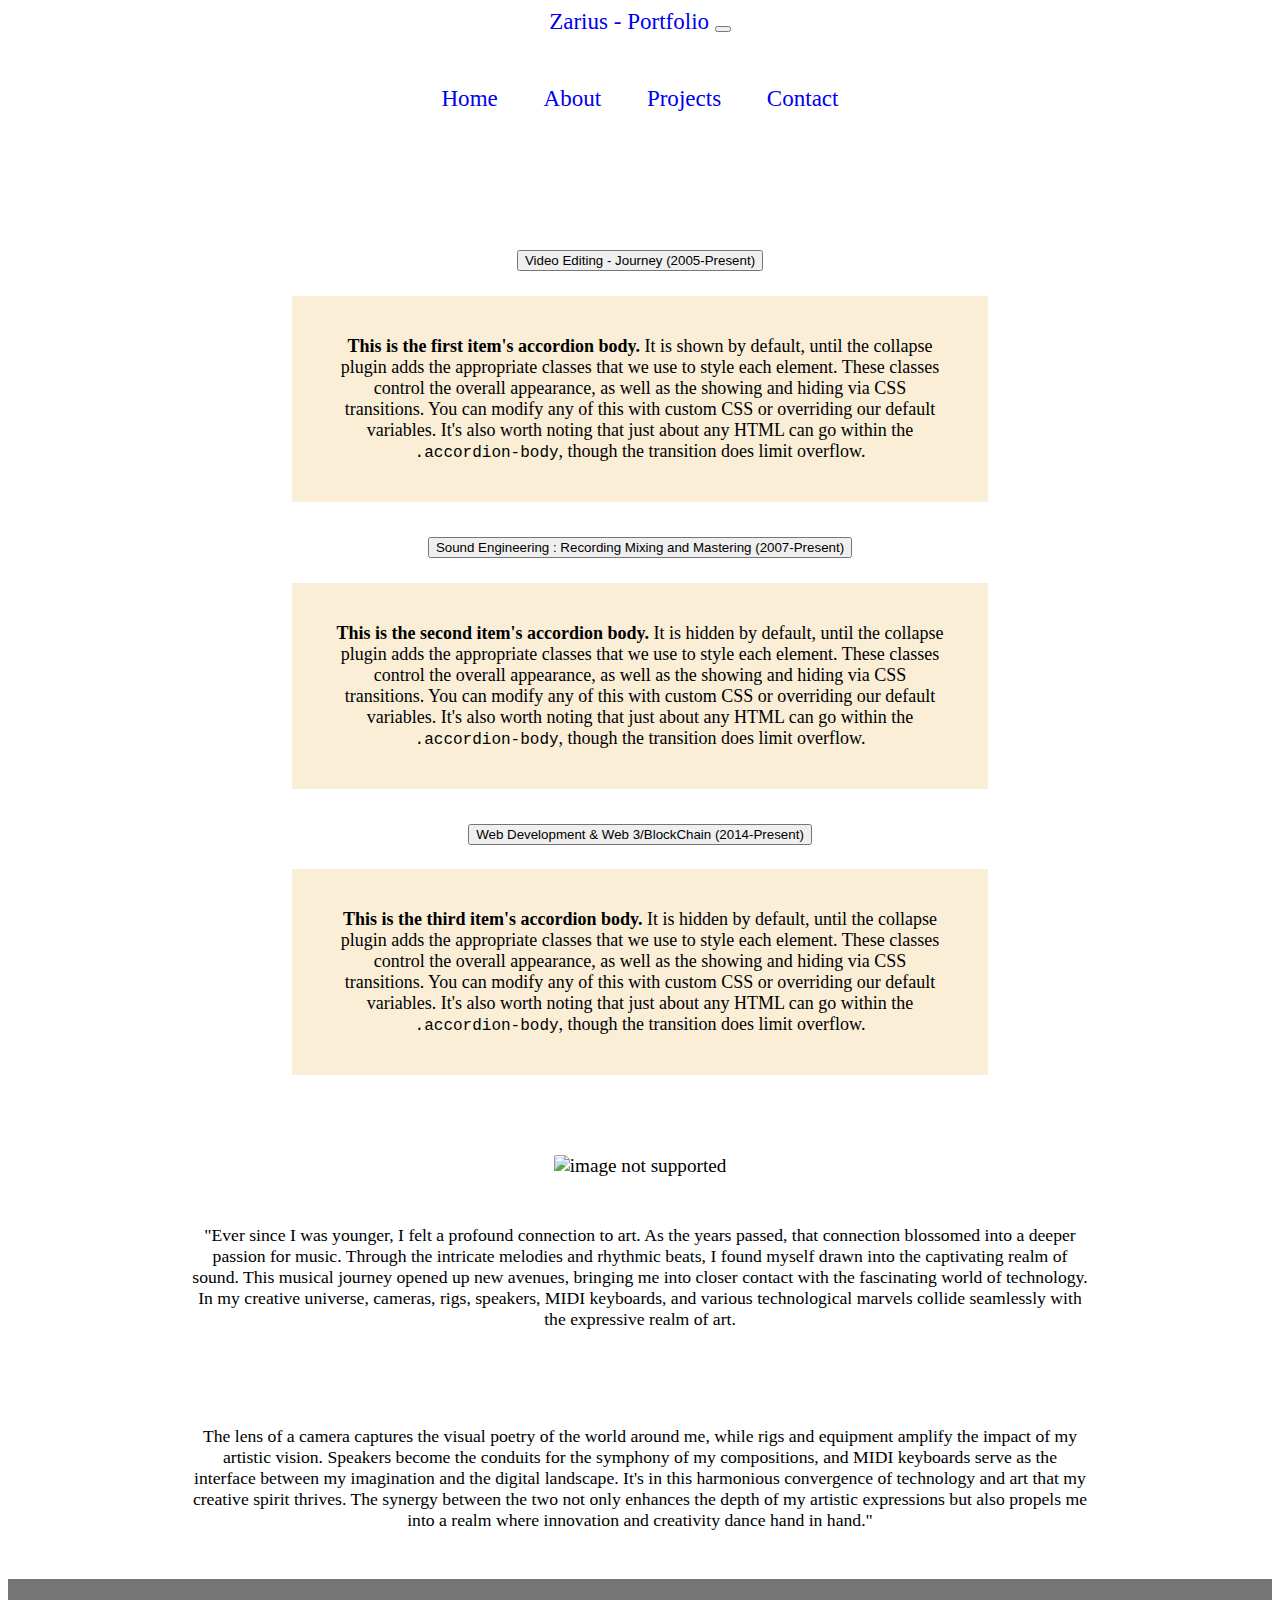
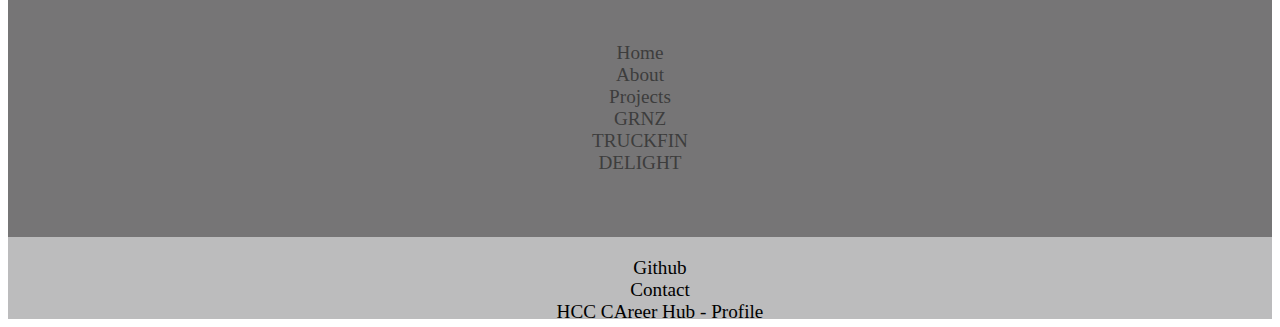
==== about.html @ addcfb21 "first commit" ====
<!DOCTYPE html>
<html lang="en">

<head>
  <meta charset="utf-8" />
  <meta name="viewport" content="width=device-width, initial-scale=1" />
  <title>Bootstrap demo</title>
  <link href="https://cdn.jsdelivr.net/npm/bootstrap@5.3.2/dist/css/bootstrap.min.css" rel="stylesheet"
    integrity="sha384-T3c6CoIi6uLrA9TneNEoa7RxnatzjcDSCmG1MXxSR1GAsXEV/Dwwykc2MPK8M2HN" crossorigin="anonymous" />
  <link rel="stylesheet" href="style.css" />
</head>

<body class="container-fluid">
  <nav class="navbar navbar-expand-lg bg-body-tertiary sticky-top">
    <div class="container-fluid">
      <a class="navbar-brand" href="index.html">Zarius - Portfolio</a>
      <button class="navbar-toggler" type="button" data-bs-toggle="collapse" data-bs-target="#navbarNav"
        aria-controls="navbarNav" aria-expanded="false" aria-label="Toggle navigation">
        <span class="navbar-toggler-icon"></span>
      </button>
      <div class="collapse navbar-collapse" id="navbarNav">
        <br />
        <ul class="navbar-nav">
          <li class="nav-item">
            <a class="nav-link" aria-current="page" href="index.html">Home</a>
          </li>
          <li class="nav-item">
            <a class="nav-link" href="about.html">About</a>
          </li>
          <li class="nav-item">
            <a class="nav-link" href="index.html#project-row">Projects</a>
          </li>
          <li class="nav-item">
            <a class="nav-link" href="contact.html">Contact</a>
          </li>
        </ul>
      </div>
    </div>
  </nav>
<div class="container-fluid">
  <!-- end of navbar -->
  <div class="accordion" id="accordionPanelsStayOpenExample">
    <div class="accordion-item">
      <h2 class="accordion-header">
        <button class="accordion-button bg-dark text-light" type="button" data-bs-toggle="collapse"
          data-bs-target="#panelsStayOpen-collapseOne" aria-expanded="true" aria-controls="panelsStayOpen-collapseOne">
          Video Editing - Journey (2005-Present)
        </button>
      </h2>
      <div id="panelsStayOpen-collapseOne" class="accordion-collapse collapse show">
        <div class="accordion-body">
          <strong>This is the first item's accordion body.</strong> It is shown by default, until the collapse plugin
          adds the appropriate classes that we use to style each element. These classes control the overall appearance,
          as well as the showing and hiding via CSS transitions. You can modify any of this with custom CSS or
          overriding our default variables. It's also worth noting that just about any HTML can go within the
          <code>.accordion-body</code>, though the transition does limit overflow.
        </div>
      </div>
    </div>
    <div class="accordion-item">
      <h2 class="accordion-header">
        <button class="accordion-button collapsed bg-dark text-light" type="button" data-bs-toggle="collapse"
          data-bs-target="#panelsStayOpen-collapseTwo" aria-expanded="false" aria-controls="panelsStayOpen-collapseTwo">
          Sound Engineering : Recording Mixing and Mastering (2007-Present)
        </button>
      </h2>
      <div id="panelsStayOpen-collapseTwo" class="accordion-collapse collapse">
        <div class="accordion-body">
          <strong>This is the second item's accordion body.</strong> It is hidden by default, until the collapse plugin
          adds the appropriate classes that we use to style each element. These classes control the overall appearance,
          as well as the showing and hiding via CSS transitions. You can modify any of this with custom CSS or
          overriding our default variables. It's also worth noting that just about any HTML can go within the
          <code>.accordion-body</code>, though the transition does limit overflow.
        </div>
      </div>
    </div>
    <div class="accordion-item">
      <h2 class="accordion-header">
        <button class="accordion-button collapsed bg-dark text-light" type="button" data-bs-toggle="collapse"
          data-bs-target="#panelsStayOpen-collapseThree" aria-expanded="false"
          aria-controls="panelsStayOpen-collapseThree">
          Web Development & Web 3/BlockChain (2014-Present)
        </button>
      </h2>
      <div id="panelsStayOpen-collapseThree" class="accordion-collapse collapse">
        <div class="accordion-body">
          <strong>This is the third item's accordion body.</strong> It is hidden by default, until the collapse plugin
          adds the appropriate classes that we use to style each element. These classes control the overall appearance,
          as well as the showing and hiding via CSS transitions. You can modify any of this with custom CSS or
          overriding our default variables. It's also worth noting that just about any HTML can go within the
          <code>.accordion-body</code>, though the transition does limit overflow.
        </div>
      </div>
    </div>
  </div>



  <div class="About-Content">

    <!-- About me Image  -->

    <img class="about-img" src="img/zprofile-2.jpg" alt="image not supported" />


    <p class="about-paragraph-1">
      "Ever since I was younger, I felt a profound connection to art. As the
      years passed, that connection blossomed into a deeper passion for music.
      Through the intricate melodies and rhythmic beats, I found myself drawn
      into the captivating realm of sound. This musical journey opened up new
      avenues, bringing me into closer contact with the fascinating world of
      technology. In my creative universe, cameras, rigs, speakers, MIDI
      keyboards, and various technological marvels collide seamlessly with the
      expressive realm of art.<br />


    <p class="about-paragraph-1">The lens of a camera captures the visual poetry
      of the world around me, while rigs and equipment amplify the impact of my
      artistic vision. Speakers become the conduits for the symphony of my
      compositions, and MIDI keyboards serve as the interface between my
      imagination and the digital landscape. It's in this harmonious convergence
      of technology and art that my creative spirit thrives. The synergy between
      the two not only enhances the depth of my artistic expressions but also
      propels me into a realm where innovation and creativity dance hand in
      hand."
    </p>
  </div>



  <!-- this is the end of the about me paragraph introduction  -->

  <!-- Footer section below here for sure -->

  <div class="footer">

    <div class="footer-container">




      <div class="footer-contact-row">

        <div class="row">


          <div class="col-6">

            <li>Home</li>
            <li>About</li>
            <li>Projects</li>

          </div>

          <div class="col-6">

            <li>GRNZ</li>
            <li>TRUCKFIN</li>
            <li>DELIGHT </li>

          </div>


        </div>

      </div>




    </div>




    <ul class="Bottom-Footer-Container">

      <li>Github</li>
      <li>Contact</li>
      <li>HCC CAreer Hub - Profile</li>

    </ul>







  </div>


</div>


  <script src="script.js"></script>
  <script src="https://cdn.jsdelivr.net/npm/bootstrap@5.3.2/dist/js/bootstrap.bundle.min.js"
    integrity="sha384-C6RzsynM9kWDrMNeT87bh95OGNyZPhcTNXj1NW7RuBCsyN/o0jlpcV8Qyq46cDfL"
    crossorigin="anonymous"></script>
</body>

</html>
---- style.css ----
.container-fluid{

  width: auto;
}

/* Footer */

.footer{
height: 340px;
background-color: rgba(19, 18, 22, 0.282);

}
.footer-container{
background-color: rgba(59, 57, 57, 0.543);
list-style: none;

}
.footer-contact-row{
padding: 23px;
color: rgb(61, 61, 61);

}



.Bottom-Footer-Container{

list-style: none; /* Get rid of the Bullet on the list items. */


}





/*End of  Footer */





.accordion-body{

background-color: rgb(250, 238, 215);
font-size: large;
padding: 2.5rem;

}



.accordion{

/*  */

width: 55%;
padding: 5rem;
text-align: center;
margin: auto;
}
body {

text-align: center;
font-size: larger;
}



.imprnt-text{
  
text-decoration: underline;
  text-decoration-color: rgb(137, 73, 10);
  font: bold;
  color: rgb(102, 61, 27);
}


                                                                                  /* row formats */
.row{
    padding:40px;
flex-wrap: wrap;
flex: auto;
justify-content: space-around;
justify-content: space-between;
flex-direction: row;


}


                                                                                  /* Navigation  */

.navbar {
    font-size: larger;
    text-align: center; /* Center align the text horizontally */
  }
  
  .navbar ul {
    list-style: none;
    padding: 0;
  }
  
  .navbar li {
    display: inline; /* Display list items horizontally */
    margin: 0 20px; /* Adjust the horizontal spacing between items */
  }
  
  .navbar a {
    text-decoration: none;
  }
  
  .navbar a:hover {
    text-decoration:underline;
    color: rgb(124, 61, 137);
  }
  




  /* About Me Section  */

  #about-me-info-row{
margin-top: 3.4rem;
background-color:rgba(128, 128, 128, 0.194);
padding: 22px;
border-radius: 22px;  

}

.about-img{

width: 700px;
border-radius: 3%;

}


#about-me-info-row .col-md-3:hover{

    transform: translateY(10px); /* Move the card up by 5 pixels on hover */
    transition-delay: 0.3s; 
    transition: transform 0.3s cubic-bezier(0.68, -0.55, 0.27, 1.55);
    cursor: pointer;
}


                                                    /* hero  section */



#Projects-title{


font-weight: 400;

}





.hero{

margin-top: 6.4rem;
padding: 34px;

}


#hero-profile-pic{

                                            /* the Profile pic in the hero section*/
width: 1200px;
float: none;
border-radius: 84px;
padding: 45px;

}

.hero-title{
/* herotitle paragraph here  */
width: 600px;
float: right;
padding: 20px;
border: 1.5px solid;
border-radius: 24px;
color: rgb(96, 75, 149); 
}
.hero-title h4,h3{
color: black;
/* Front-End Specialist */
/* Junior web Developer */

}
.hero-title p {
  margin-top: 1.3rem;
  line-height: 5.2rem;
  color: rgb(96, 75, 149);
  font-size: 32px;
/* herotitle paragraph here  */

/* Creating a border here  - improve readabliity*/

}


                                                      /* project section  */





#project-row,.col-md-4{
  margin-top: 22px;
  text-align: center;
  margin: auto;
  padding: 34px;
}


                                                                          /* Projects */
                                                                          /* Cards */
#p-card{
  cursor: pointer;
  box-shadow: 0 0 10px rgba(0, 0, 0, 0.5); /*Drop shadow*/
background-color:rgb(88, 97, 107);
color: aliceblue;
transition: transform 0.3s cubic-bezier(0.68, -0.55, 0.27, 1.55);
}
.card-body a { 


font-weight: 500;
text-decoration: none;
font-size: larger;

}

.card-link-2{

color: whitesmoke;

}
.card-link-1{

color: rgb(207, 134, 249);

}


.card:hover {
  transform: translateY(20px); /* Move the card up by 5 pixels on hover */
  transition-delay: 0.3s; 

}

                                                                    /* -Contact- */


#Contact-Form{

margin-top: 12.4rem;


}


                                                /* Form */
                                                form{
                                                  padding: 53px;
                                                  background-color:rgb(88, 97, 107);
                                                border-radius: 24px;
                                                box-shadow: 0 0 10px rgba(0, 0, 0, 0.5);
                                                }

                                                .form-control{
                                                margin-top: 12px;
                                                width: 735px;
                                                text-align: center;
                                                margin: auto;
                                                height: 3.1rem;
                                                }


#Contact-Title{
font-weight: 400;

}

/* Websites Css styles */

.about-paragraph-1 {
width: 900px;
font-size: .92em;
padding: 3rem;



margin: auto;
}

#grnz-hero-pic{

width: auto;
border-radius: 24px;
}

#grnz-hero-pic-text{
  margin-top: 4.3rem;
 font-size: larger;
 font-weight: 600;
  line-height: 4.1rem;
  line-break:auto;
 
}

#grnz-row-a{

padding: 124px;

}


#Grnz-title{

font-weight: 800;
letter-spacing: 0.8rem;
font-size: 5rem;
}

#grnz-cookie-pic{

padding: 56px;

border-radius: 5px;
}

#grnz-cookie-pic p{
  text-align: right;
  font-size: 24px;
  padding: 12px;

}

#grnz-code-pic{

  padding: 22px;
  border-radius: 42px;
}


#grnz-product-text{
  margin-top: 4.2rem;
line-height: 2.23rem;
text-align: center;

}

#grnz-title{

  font-size: 10.4rem;
}

#title-section{


  margin-top:66rem;
}

.white-space{

height: 200px;

}
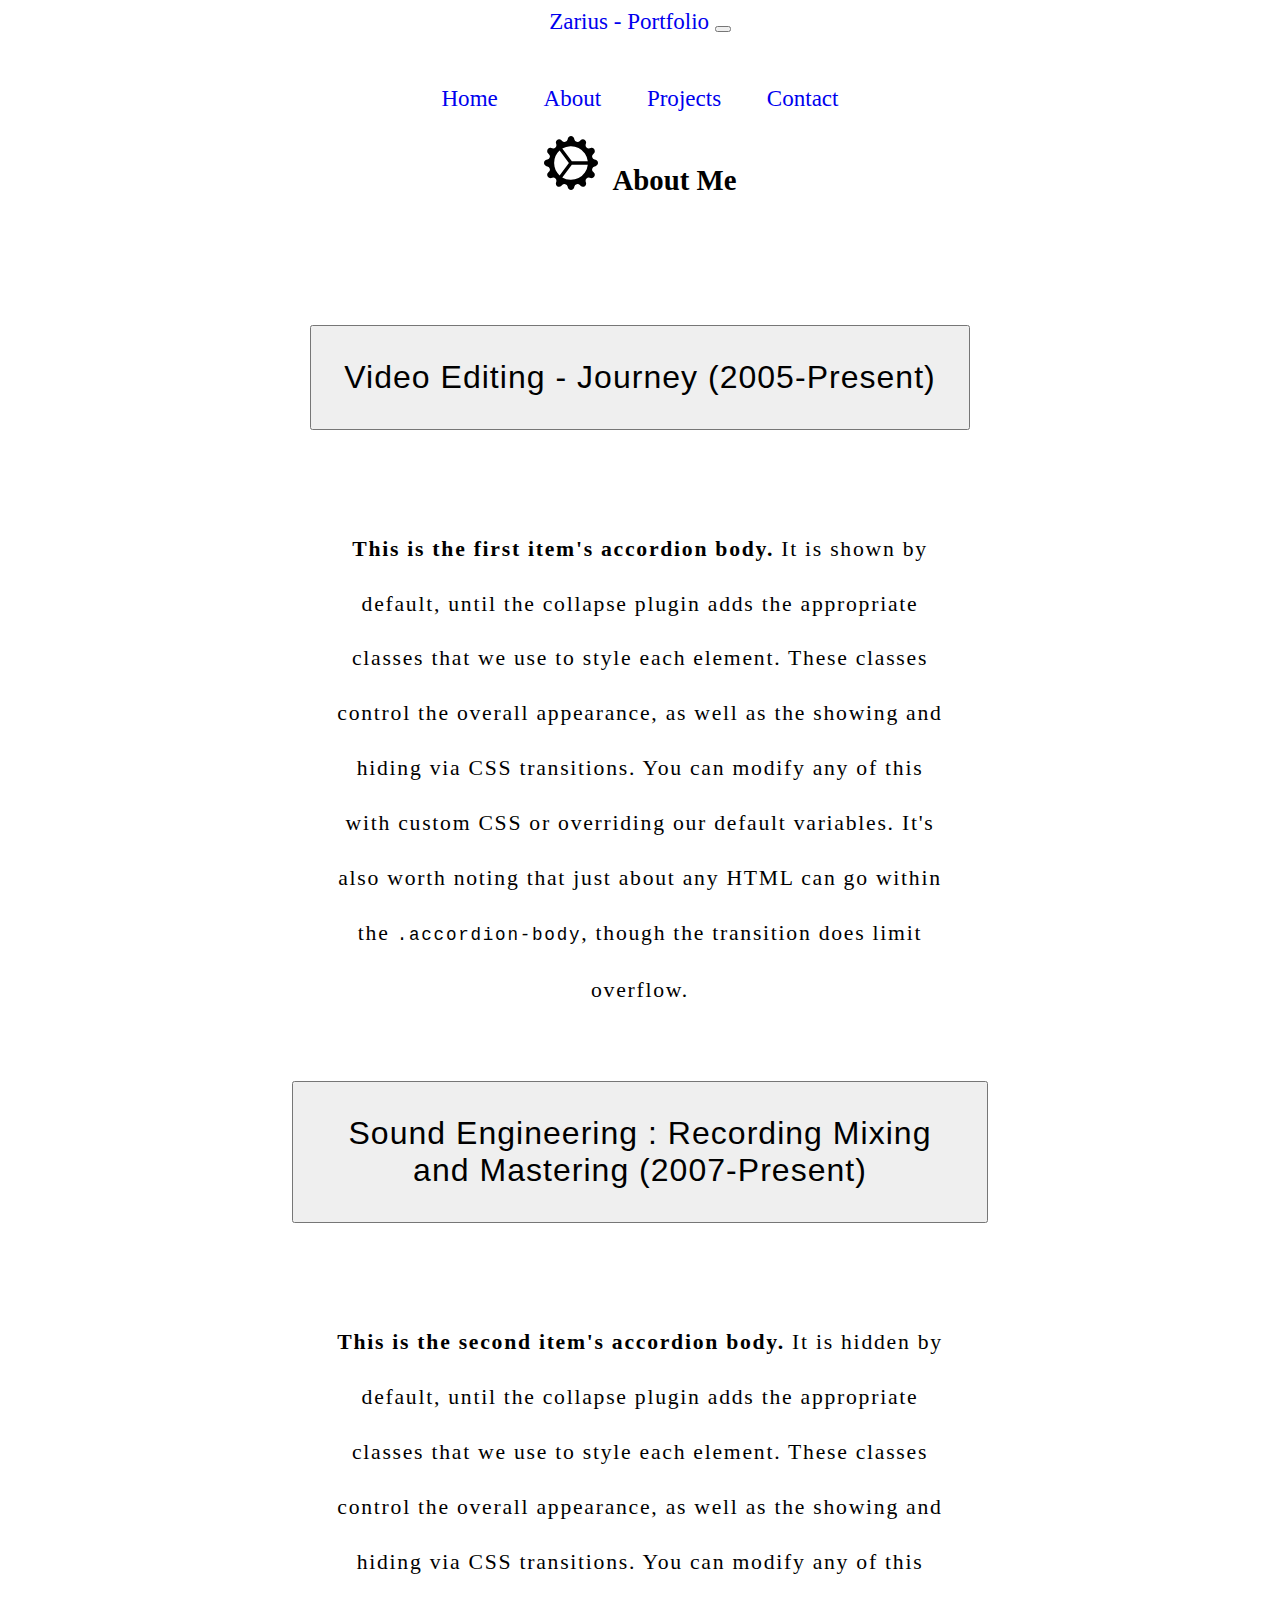
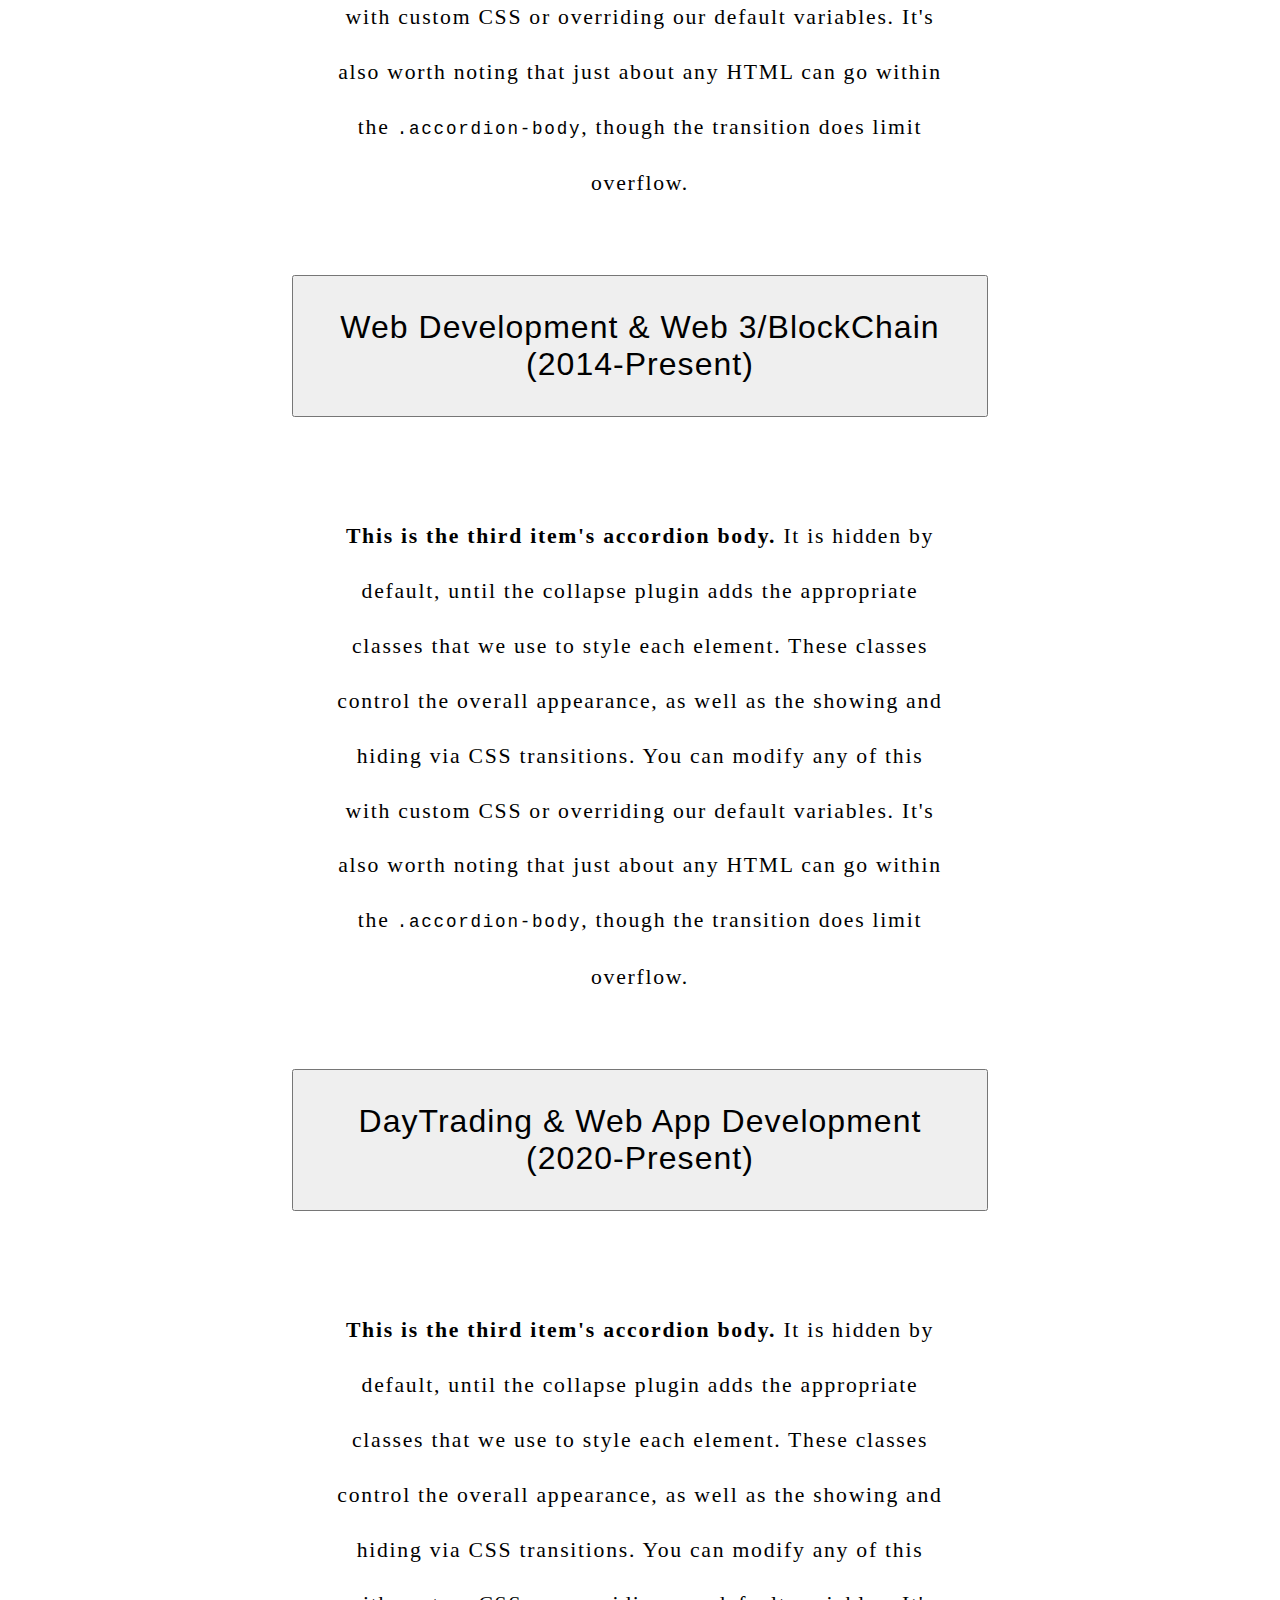
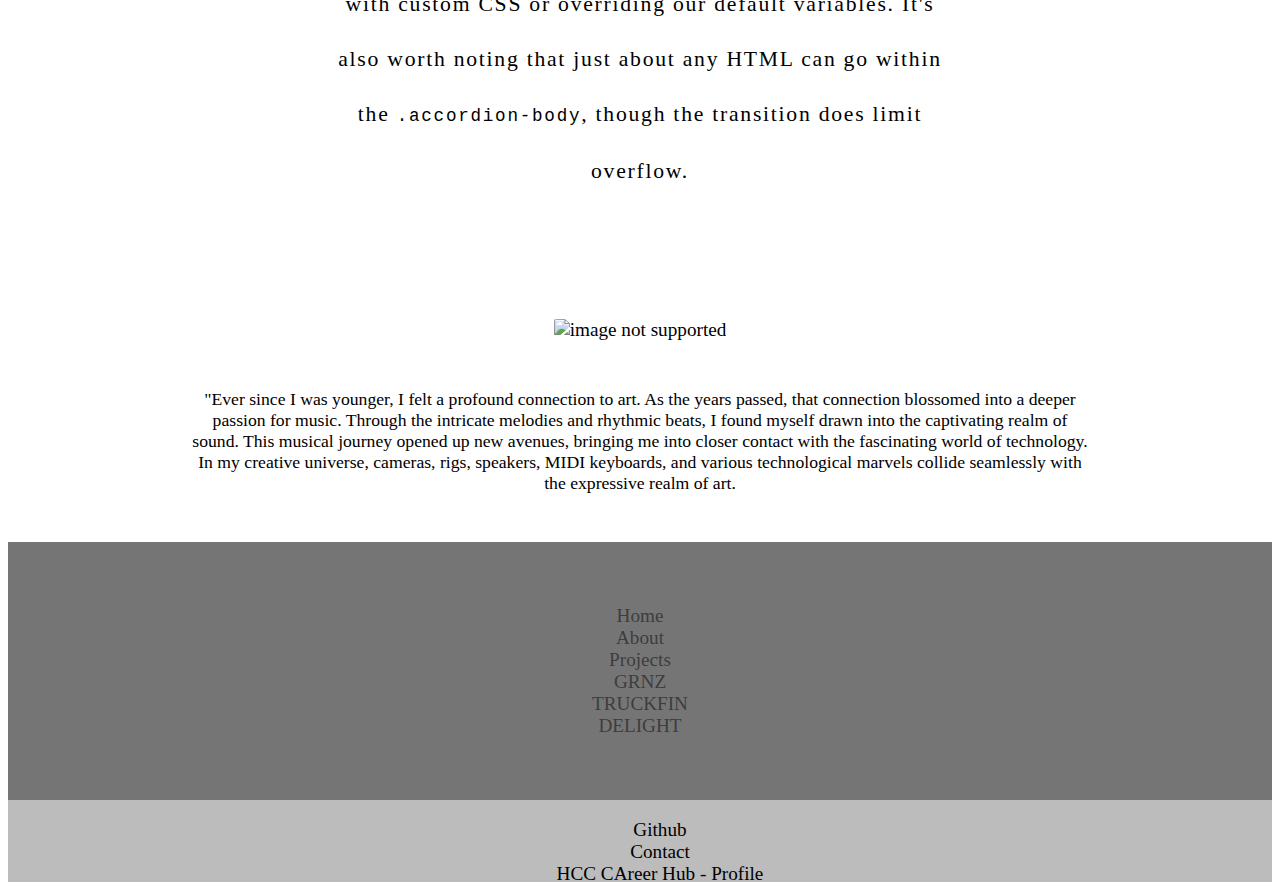
==== commit 83b41b26: "upadte c.1" ====
--- a/about.html
+++ b/about.html
@@ -10,7 +10,7 @@
   <link rel="stylesheet" href="style.css" />
 </head>
 
-<body class="container-fluid">
+<body class="">
   <nav class="navbar navbar-expand-lg bg-body-tertiary sticky-top">
     <div class="container-fluid">
       <a class="navbar-brand" href="index.html">Zarius - Portfolio</a>
@@ -37,8 +37,12 @@
       </div>
     </div>
   </nav>
-<div class="container-fluid">
+<div class="">
   <!-- end of navbar -->
+
+ <h2 class="display-2"> <svg xmlns="http://www.w3.org/2000/svg" width="16" height="16" fill="currentColor" class="bi bi-gear-wide-connected" viewBox="0 0 16 16">
+  <path d="M7.068.727c.243-.97 1.62-.97 1.864 0l.071.286a.96.96 0 0 0 1.622.434l.205-.211c.695-.719 1.888-.03 1.613.931l-.08.284a.96.96 0 0 0 1.187 1.187l.283-.081c.96-.275 1.65.918.931 1.613l-.211.205a.96.96 0 0 0 .434 1.622l.286.071c.97.243.97 1.62 0 1.864l-.286.071a.96.96 0 0 0-.434 1.622l.211.205c.719.695.03 1.888-.931 1.613l-.284-.08a.96.96 0 0 0-1.187 1.187l.081.283c.275.96-.918 1.65-1.613.931l-.205-.211a.96.96 0 0 0-1.622.434l-.071.286c-.243.97-1.62.97-1.864 0l-.071-.286a.96.96 0 0 0-1.622-.434l-.205.211c-.695.719-1.888.03-1.613-.931l.08-.284a.96.96 0 0 0-1.186-1.187l-.284.081c-.96.275-1.65-.918-.931-1.613l.211-.205a.96.96 0 0 0-.434-1.622l-.286-.071c-.97-.243-.97-1.62 0-1.864l.286-.071a.96.96 0 0 0 .434-1.622l-.211-.205c-.719-.695-.03-1.888.931-1.613l.284.08a.96.96 0 0 0 1.187-1.186l-.081-.284c-.275-.96.918-1.65 1.613-.931l.205.211a.96.96 0 0 0 1.622-.434zM12.973 8.5H8.25l-2.834 3.779A4.998 4.998 0 0 0 12.973 8.5m0-1a4.998 4.998 0 0 0-7.557-3.779l2.834 3.78zM5.048 3.967l-.087.065zm-.431.355A4.98 4.98 0 0 0 3.002 8c0 1.455.622 2.765 1.615 3.678L7.375 8zm.344 7.646.087.065z"/>
+</svg>About Me</h2>
   <div class="accordion" id="accordionPanelsStayOpenExample">
     <div class="accordion-item">
       <h2 class="accordion-header">
@@ -91,6 +95,41 @@
           <code>.accordion-body</code>, though the transition does limit overflow.
         </div>
       </div>
+
+
+
+
+
+
+      
+    </div>
+
+
+
+    <div class="accordion-item">
+      <h2 class="accordion-header">
+        <button class="accordion-button collapsed bg-dark text-light" type="button" data-bs-toggle="collapse"
+          data-bs-target="#panelsStayOpen-collapseFour" aria-expanded="false"
+          aria-controls="panelsStayOpen-collapseFour">
+           DayTrading & Web App Development (2020-Present)
+        </button>
+      </h2>
+      <div id="panelsStayOpen-collapseFour" class="accordion-collapse collapse">
+        <div class="accordion-body">
+          <strong>This is the third item's accordion body.</strong> It is hidden by default, until the collapse plugin
+          adds the appropriate classes that we use to style each element. These classes control the overall appearance,
+          as well as the showing and hiding via CSS transitions. You can modify any of this with custom CSS or
+          overriding our default variables. It's also worth noting that just about any HTML can go within the
+          <code>.accordion-body</code>, though the transition does limit overflow.
+        </div>
+      </div>
+
+
+
+
+
+
+      
     </div>
   </div>
 
@@ -111,19 +150,7 @@
       avenues, bringing me into closer contact with the fascinating world of
       technology. In my creative universe, cameras, rigs, speakers, MIDI
       keyboards, and various technological marvels collide seamlessly with the
-      expressive realm of art.<br />
-
-
-    <p class="about-paragraph-1">The lens of a camera captures the visual poetry
-      of the world around me, while rigs and equipment amplify the impact of my
-      artistic vision. Speakers become the conduits for the symphony of my
-      compositions, and MIDI keyboards serve as the interface between my
-      imagination and the digital landscape. It's in this harmonious convergence
-      of technology and art that my creative spirit thrives. The synergy between
-      the two not only enhances the depth of my artistic expressions but also
-      propels me into a realm where innovation and creativity dance hand in
-      hand."
-    </p>
+      expressive realm of art.<br /></p>
   </div>
 
 
--- a/style.css
+++ b/style.css
@@ -37,15 +37,25 @@
 /*End of  Footer */
 
 
-
-
-
+/* Accordion styling here  */
+
+
+
+
+.accordion-button{
+text-align: center;
+font-size: 32px;
+padding: 32px;
+letter-spacing: 0.032em;
+}
 .accordion-body{
-
-background-color: rgb(250, 238, 215);
-font-size: large;
+text-align: center;
+margin-top: 52px;
+
 padding: 2.5rem;
-
+line-height: 3.43rem;
+letter-spacing: 0.08em;
+font-size:1.13em ;
 }
 
 
@@ -59,6 +69,11 @@
 text-align: center;
 margin: auto;
 }
+
+
+
+
+
 body {
 
 text-align: center;
@@ -213,15 +228,23 @@
 
 
 #project-row,.col-md-4{
+  width:fit-content;/* Fit content centerd the cards into the middle on the wider vp*/
+  
   margin-top: 22px;
   text-align: center;
   margin: auto;
-  padding: 34px;
-}
-
-
-                                                                          /* Projects */
-                                                                          /* Cards */
+padding: 124px;
+}
+/* Card styling starts here.  */
+
+               .card-title{
+                font-size: xx-large;
+                color: rgb(224, 224, 224);
+
+
+
+               }                                                           /* Projects */
+                                                                          
 #p-card{
   cursor: pointer;
   box-shadow: 0 0 10px rgba(0, 0, 0, 0.5); /*Drop shadow*/
@@ -231,21 +254,29 @@
 }
 .card-body a { 
 
-
+letter-spacing: 0.3rem;
 font-weight: 500;
 text-decoration: none;
-font-size: larger;
-
-}
-
+font-size: xx-large;
+
+}
 .card-link-2{
-
-color: whitesmoke;
+  color: rgb(44, 41, 41);
+
+}
+.card-link-2:hover{
+
+color: rgb(252, 251, 252);
 
 }
 .card-link-1{
 
-color: rgb(207, 134, 249);
+color: rgb(165, 165, 165);
+
+}
+.card-link-1:hover{
+
+color: white;
 
 }
 
@@ -256,6 +287,11 @@
 
 }
 
+.card-text{
+font-size: x-large;
+
+
+}
                                                                     /* -Contact- */
 
 
@@ -286,9 +322,37 @@
 
 #Contact-Title{
 font-weight: 400;
-
-}
-
+/* Contact title on the index page */
+}
+/* ICON STYLING */
+.bi-code-slash{
+  margin-right: 15px;
+  width: 24px;
+    height: 24px;
+
+}
+
+.bi-gear-wide-connected{
+
+
+  margin-right: 15px;
+  width: 54px;
+    height: 54px;
+
+}
+
+
+.bi-eye-fill{
+margin-right:15px;
+width: 24px;
+  height: 24px;
+}
+.bi-envelope-arrow-down{
+/* Email Icon next to the contact Title. */
+width: 320px;
+height: 420px;
+
+}
 /* Websites Css styles */
 
 .about-paragraph-1 {
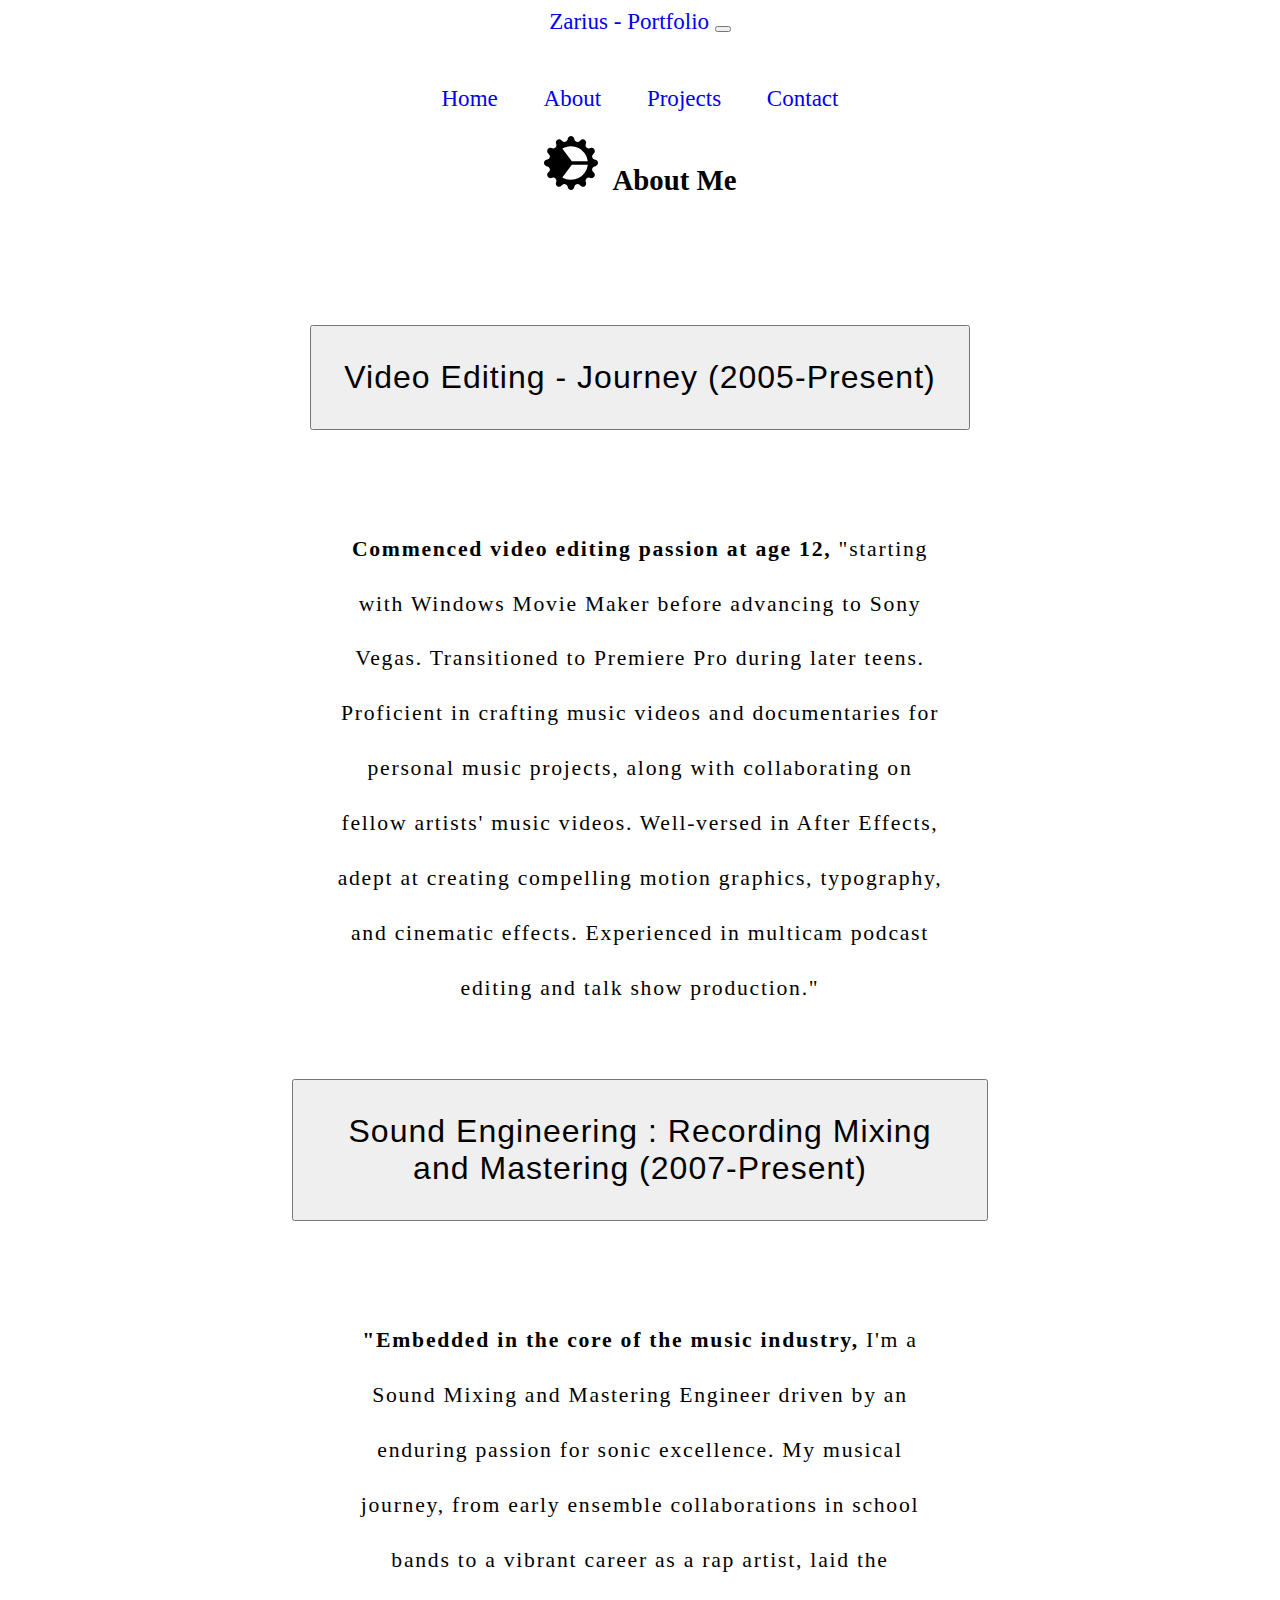
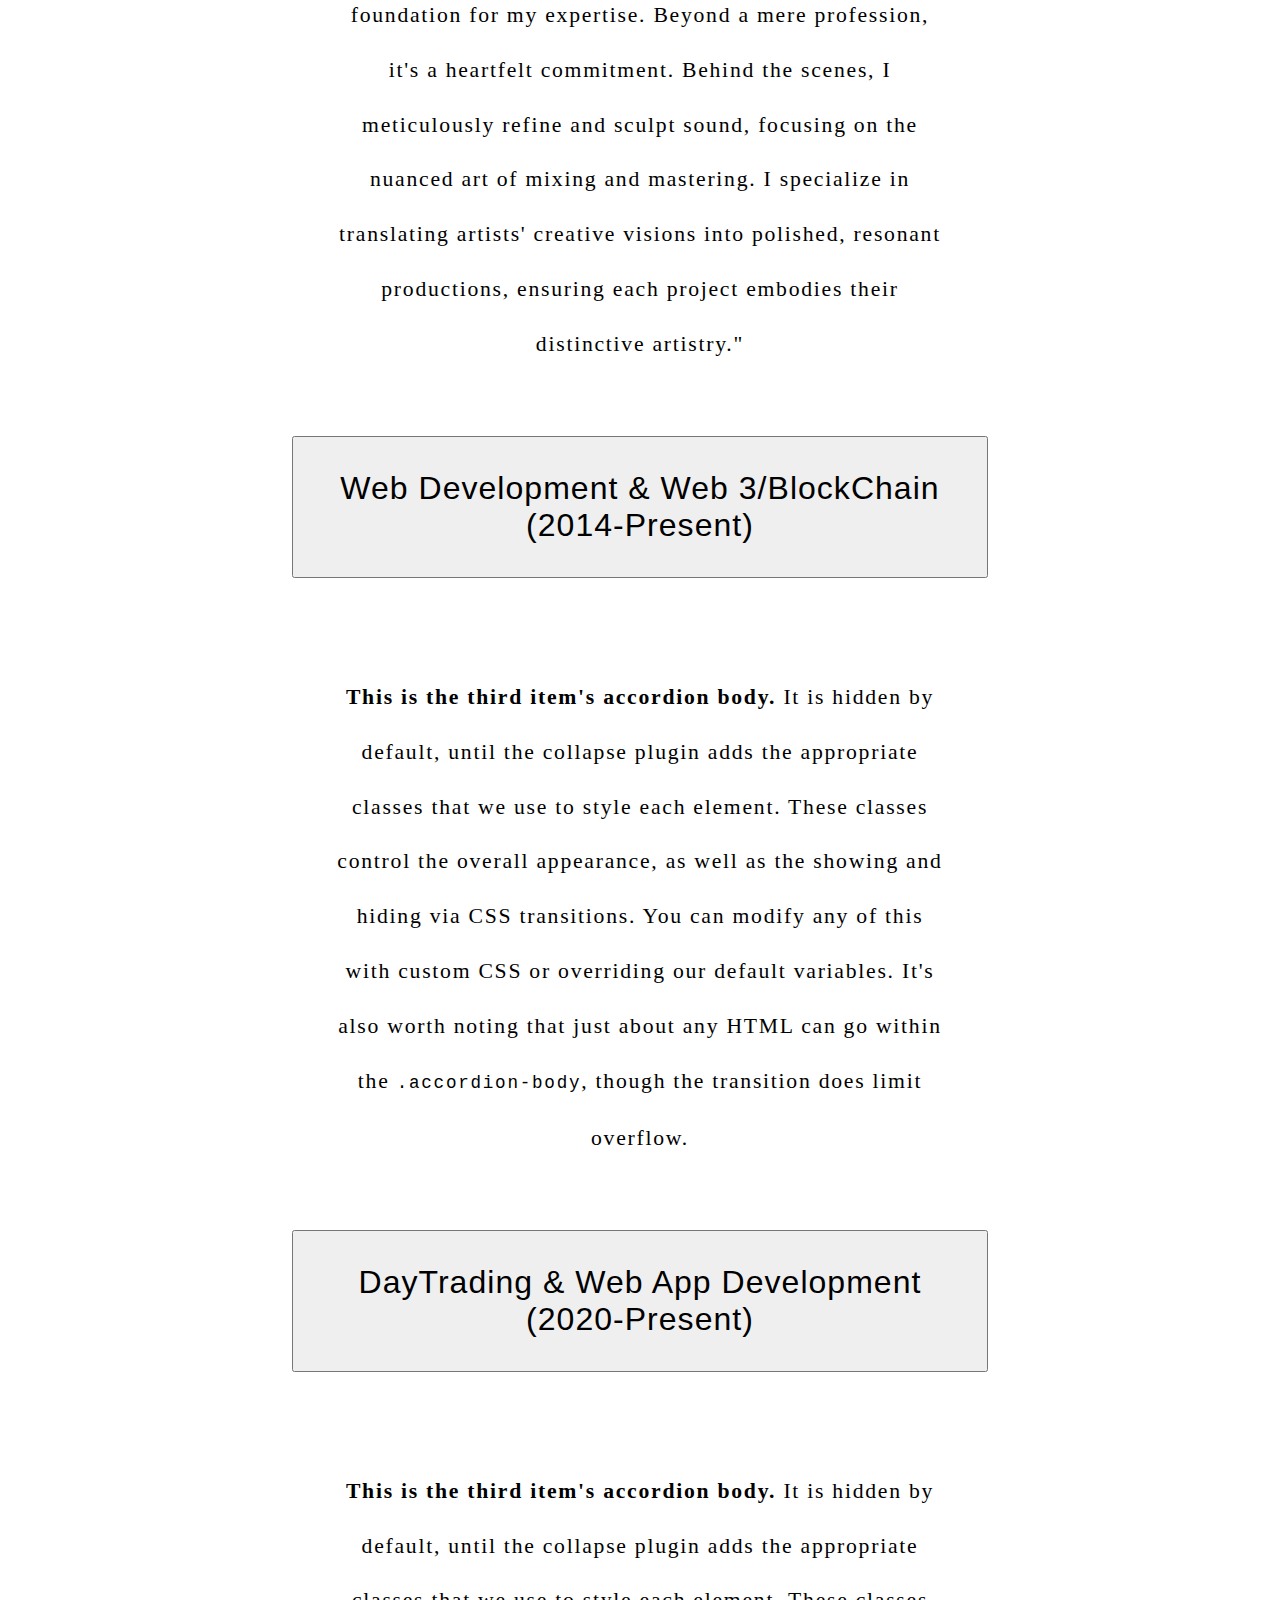
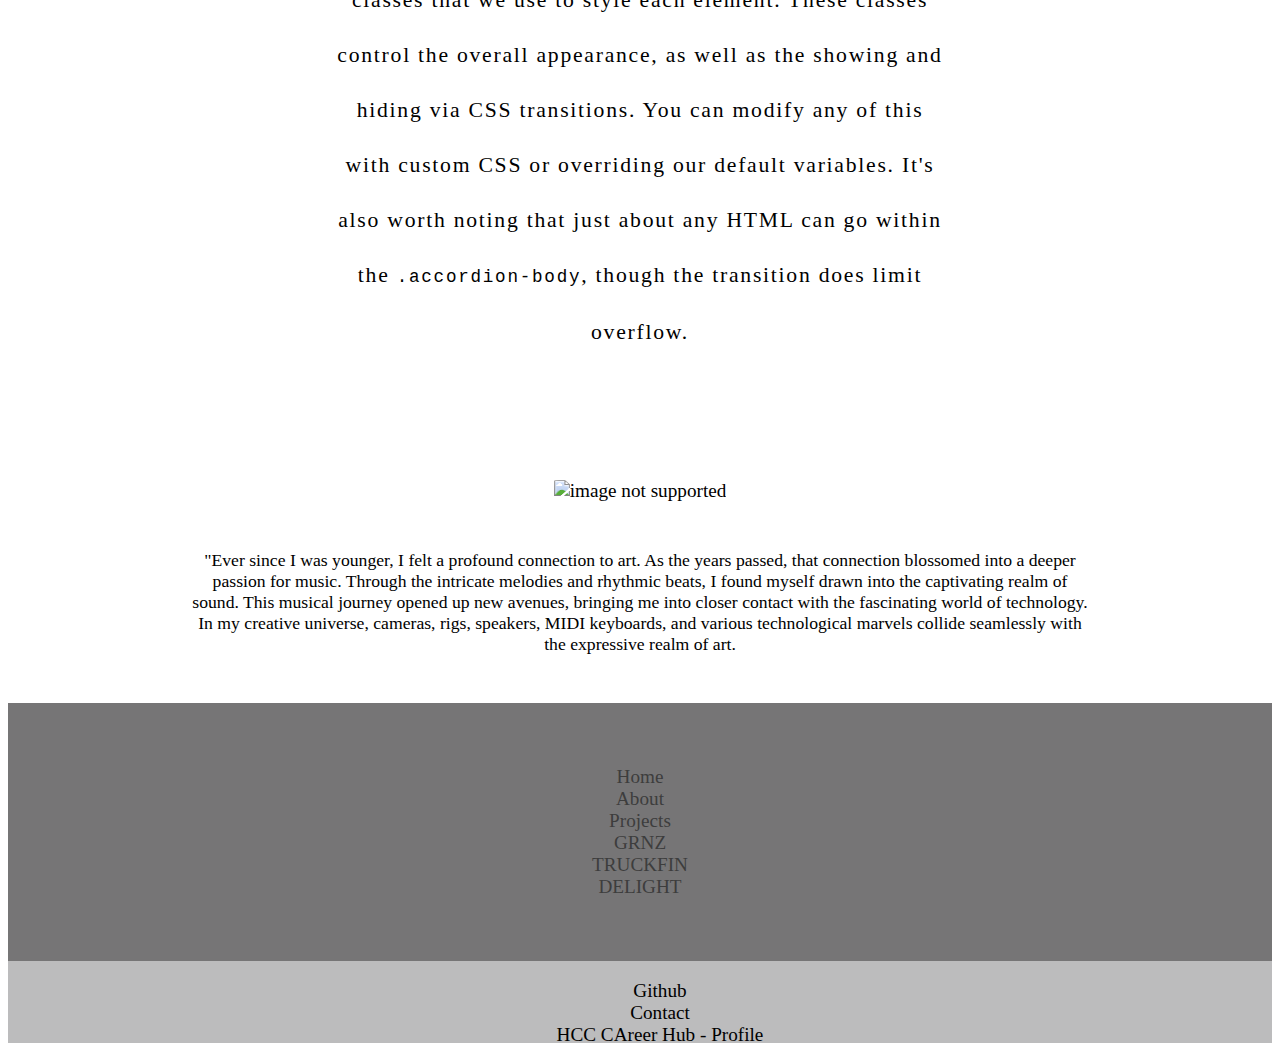
==== commit da8f7dbe: "about update" ====
--- a/about.html
+++ b/about.html
@@ -31,7 +31,7 @@
             <a class="nav-link" href="index.html#project-row">Projects</a>
           </li>
           <li class="nav-item">
-            <a class="nav-link" href="contact.html">Contact</a>
+            <a class="nav-link" href="index.html#Contact-Form">Contact</a>
           </li>
         </ul>
       </div>
@@ -41,7 +41,8 @@
   <!-- end of navbar -->
 
  <h2 class="display-2"> <svg xmlns="http://www.w3.org/2000/svg" width="16" height="16" fill="currentColor" class="bi bi-gear-wide-connected" viewBox="0 0 16 16">
-  <path d="M7.068.727c.243-.97 1.62-.97 1.864 0l.071.286a.96.96 0 0 0 1.622.434l.205-.211c.695-.719 1.888-.03 1.613.931l-.08.284a.96.96 0 0 0 1.187 1.187l.283-.081c.96-.275 1.65.918.931 1.613l-.211.205a.96.96 0 0 0 .434 1.622l.286.071c.97.243.97 1.62 0 1.864l-.286.071a.96.96 0 0 0-.434 1.622l.211.205c.719.695.03 1.888-.931 1.613l-.284-.08a.96.96 0 0 0-1.187 1.187l.081.283c.275.96-.918 1.65-1.613.931l-.205-.211a.96.96 0 0 0-1.622.434l-.071.286c-.243.97-1.62.97-1.864 0l-.071-.286a.96.96 0 0 0-1.622-.434l-.205.211c-.695.719-1.888.03-1.613-.931l.08-.284a.96.96 0 0 0-1.186-1.187l-.284.081c-.96.275-1.65-.918-.931-1.613l.211-.205a.96.96 0 0 0-.434-1.622l-.286-.071c-.97-.243-.97-1.62 0-1.864l.286-.071a.96.96 0 0 0 .434-1.622l-.211-.205c-.719-.695-.03-1.888.931-1.613l.284.08a.96.96 0 0 0 1.187-1.186l-.081-.284c-.275-.96.918-1.65 1.613-.931l.205.211a.96.96 0 0 0 1.622-.434zM12.973 8.5H8.25l-2.834 3.779A4.998 4.998 0 0 0 12.973 8.5m0-1a4.998 4.998 0 0 0-7.557-3.779l2.834 3.78zM5.048 3.967l-.087.065zm-.431.355A4.98 4.98 0 0 0 3.002 8c0 1.455.622 2.765 1.615 3.678L7.375 8zm.344 7.646.087.065z"/>
+  <path d="M7.068.727c.243-.97 1.62-.97 1.864 0l.071.286a.96.96 0 0 0 1.622.434l.205-.211c.695-.719 1.888-.03 1.613.931l-.08.284a.96.96 0 0 0 1.187 1.187l.283-.081c.96-.275 1.65.918.931 1.613l-.211.205a.96.96 0 0 0 .434 1.622l.286.071c.97.243.97 1.62 0 1.864l-.286.071a.96.96 0 0 0-.434 1.622l.211.205c.719.695.03 1.888-.931 1.613l-.284-.08a.96.96 0 0 0-1.187 1.187l.081.283c.275.96-.918 1.65-1.613.931l-.205-.211a.96.96 0 0 0-1.622.434l-.071.286c-.243.97-1.62.97-1.864 0l-.071-.286a.96.96 0 0 0-1.622-.434l-.205.211c-.695.719-1.888.03-1.613-.931l.08-.284a.96.96 0 0 0-1.186-1.187l-.284.081c-.96.275-1.65-.918-.931-1.613l.211-.205a.96.96 0 0 0-.434-1.622l-.286-.071c-.97-.243-.97-1.62 0-1.864l.286-.071a.96.96 0 0 0 .434-1.622l-.211-.205c-.719-.695-.03-1.888.931-1.613l.284.08a.96.96 0 0 0 1.187-1.186l-.081-.284c-.275-.96.918-1.65 1.613-.931l.205.211a.96.96 0 0 0 1.622-.434zM12.973 8.5H8.25l-2.834 3.779A4.998 4.998 0 0 0 12.973 8.5m0-1a4.998 4.998 0 0 0-7.557-3.779l2.834 3.78zM5.048 3.967l-.087.065zm-.
+  431.355A4.98 4.98 0 0 0 3.002 8c0 1.455.622 2.765 1.615 3.678L7.375 8zm.344 7.646.087.065z"/>
 </svg>About Me</h2>
   <div class="accordion" id="accordionPanelsStayOpenExample">
     <div class="accordion-item">
@@ -53,11 +54,10 @@
       </h2>
       <div id="panelsStayOpen-collapseOne" class="accordion-collapse collapse show">
         <div class="accordion-body">
-          <strong>This is the first item's accordion body.</strong> It is shown by default, until the collapse plugin
-          adds the appropriate classes that we use to style each element. These classes control the overall appearance,
-          as well as the showing and hiding via CSS transitions. You can modify any of this with custom CSS or
-          overriding our default variables. It's also worth noting that just about any HTML can go within the
-          <code>.accordion-body</code>, though the transition does limit overflow.
+          <strong>Commenced video editing passion at age 12, </strong>"starting with Windows Movie Maker before advancing to Sony Vegas. Transitioned to Premiere Pro during later teens. Proficient in crafting music videos and documentaries for personal music projects, along with collaborating 
+          on fellow artists' music videos. Well-versed in After Effects, 
+          adept at creating compelling motion graphics, typography, and cinematic effects.
+           Experienced in multicam podcast editing and talk show production."
         </div>
       </div>
     </div>
@@ -70,11 +70,8 @@
       </h2>
       <div id="panelsStayOpen-collapseTwo" class="accordion-collapse collapse">
         <div class="accordion-body">
-          <strong>This is the second item's accordion body.</strong> It is hidden by default, until the collapse plugin
-          adds the appropriate classes that we use to style each element. These classes control the overall appearance,
-          as well as the showing and hiding via CSS transitions. You can modify any of this with custom CSS or
-          overriding our default variables. It's also worth noting that just about any HTML can go within the
-          <code>.accordion-body</code>, though the transition does limit overflow.
+          <strong>"Embedded in the core of the music industry,</strong>  I'm a Sound Mixing and Mastering Engineer driven by an enduring passion for sonic excellence. My musical journey, from early ensemble collaborations in school bands to a vibrant career as a rap artist, laid the foundation for my expertise. Beyond a mere profession, it's a heartfelt commitment. Behind the scenes, I meticulously refine and sculpt sound, focusing on the nuanced 
+          art of mixing and mastering. I specialize in translating artists' creative visions into polished, resonant productions, ensuring each project embodies their distinctive artistry."
         </div>
       </div>
     </div>
--- a/style.css
+++ b/style.css
@@ -381,12 +381,29 @@
 }
 
 #grnz-row-a{
-
-padding: 124px;
-
-}
-
-
+  padding: 24px;
+
+}
+
+
+
+
+
+
+
+
+.container-links-grnz{
+margin-left: 535px;
+display: flex;
+
+}
+
+
+
+.list-grnz-links{
+  text-decoration: none;
+  list-style: none;
+}
 #Grnz-title{
 
 font-weight: 800;
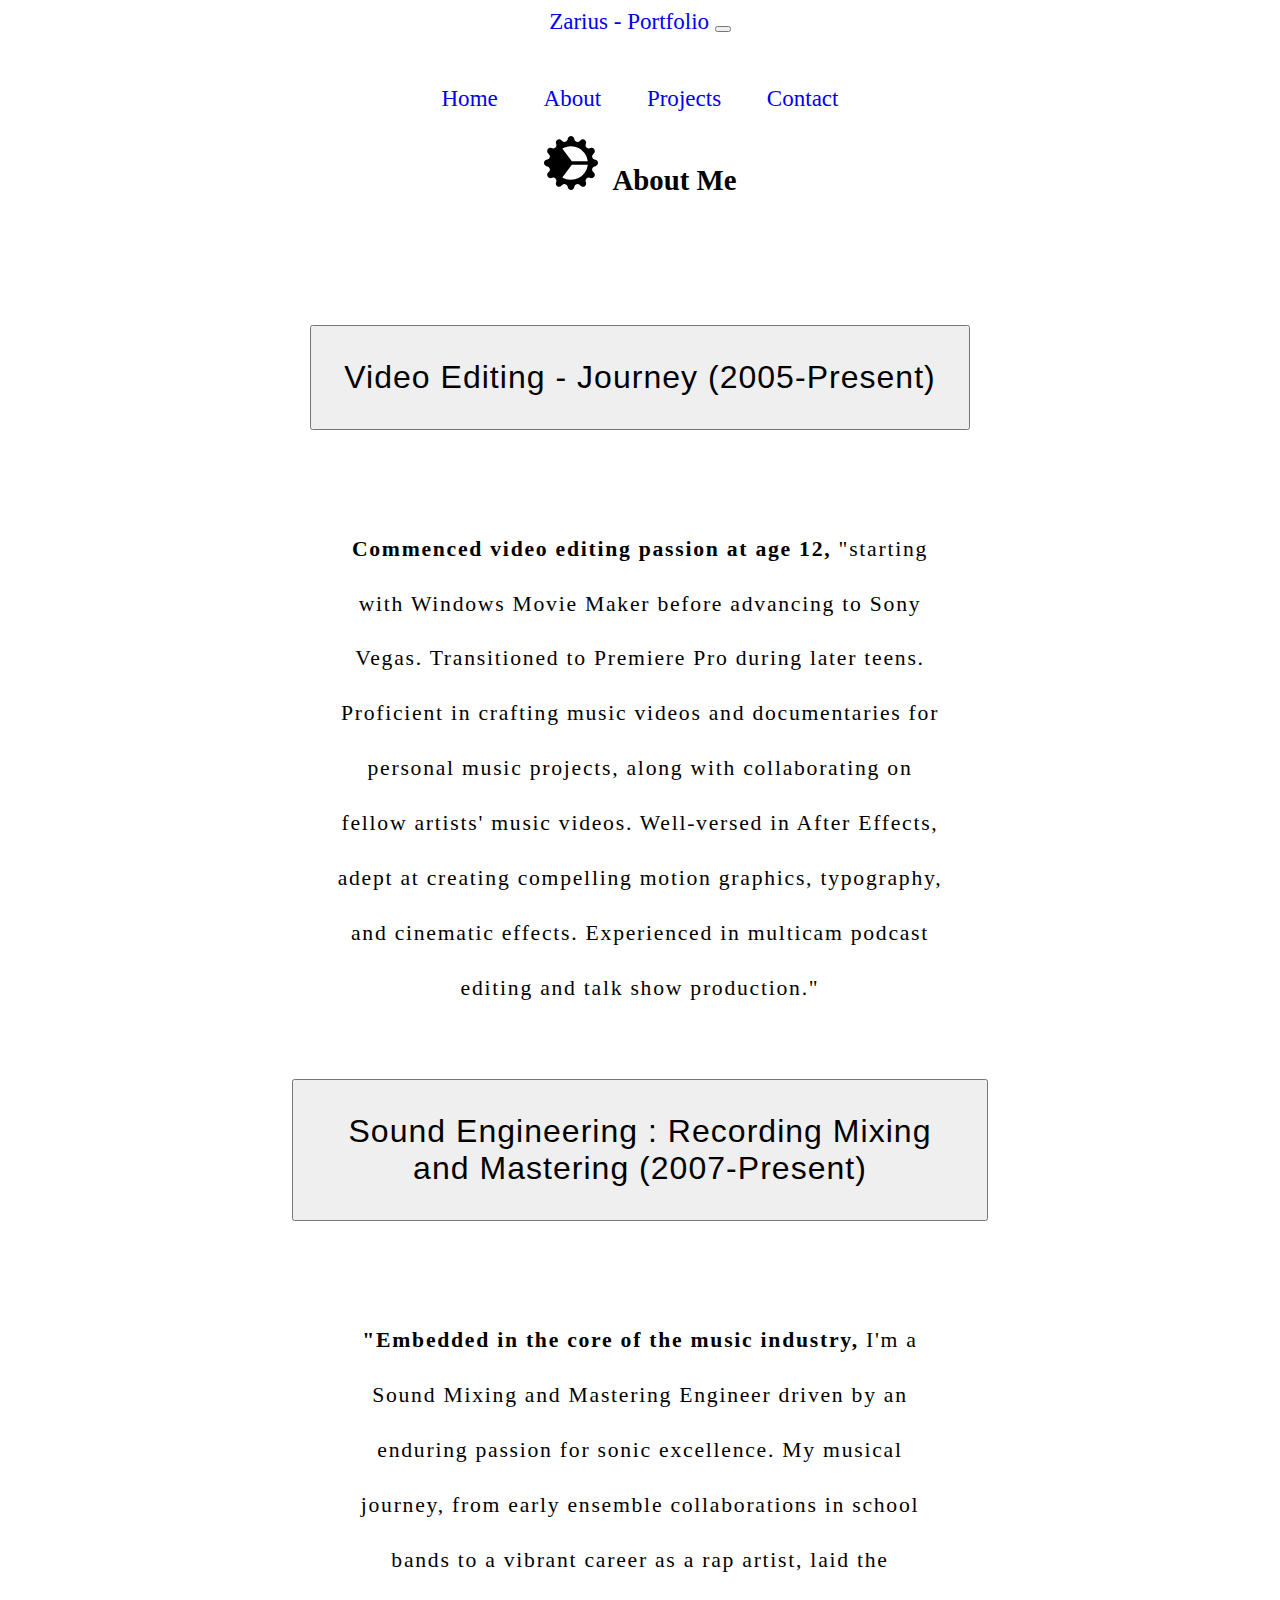
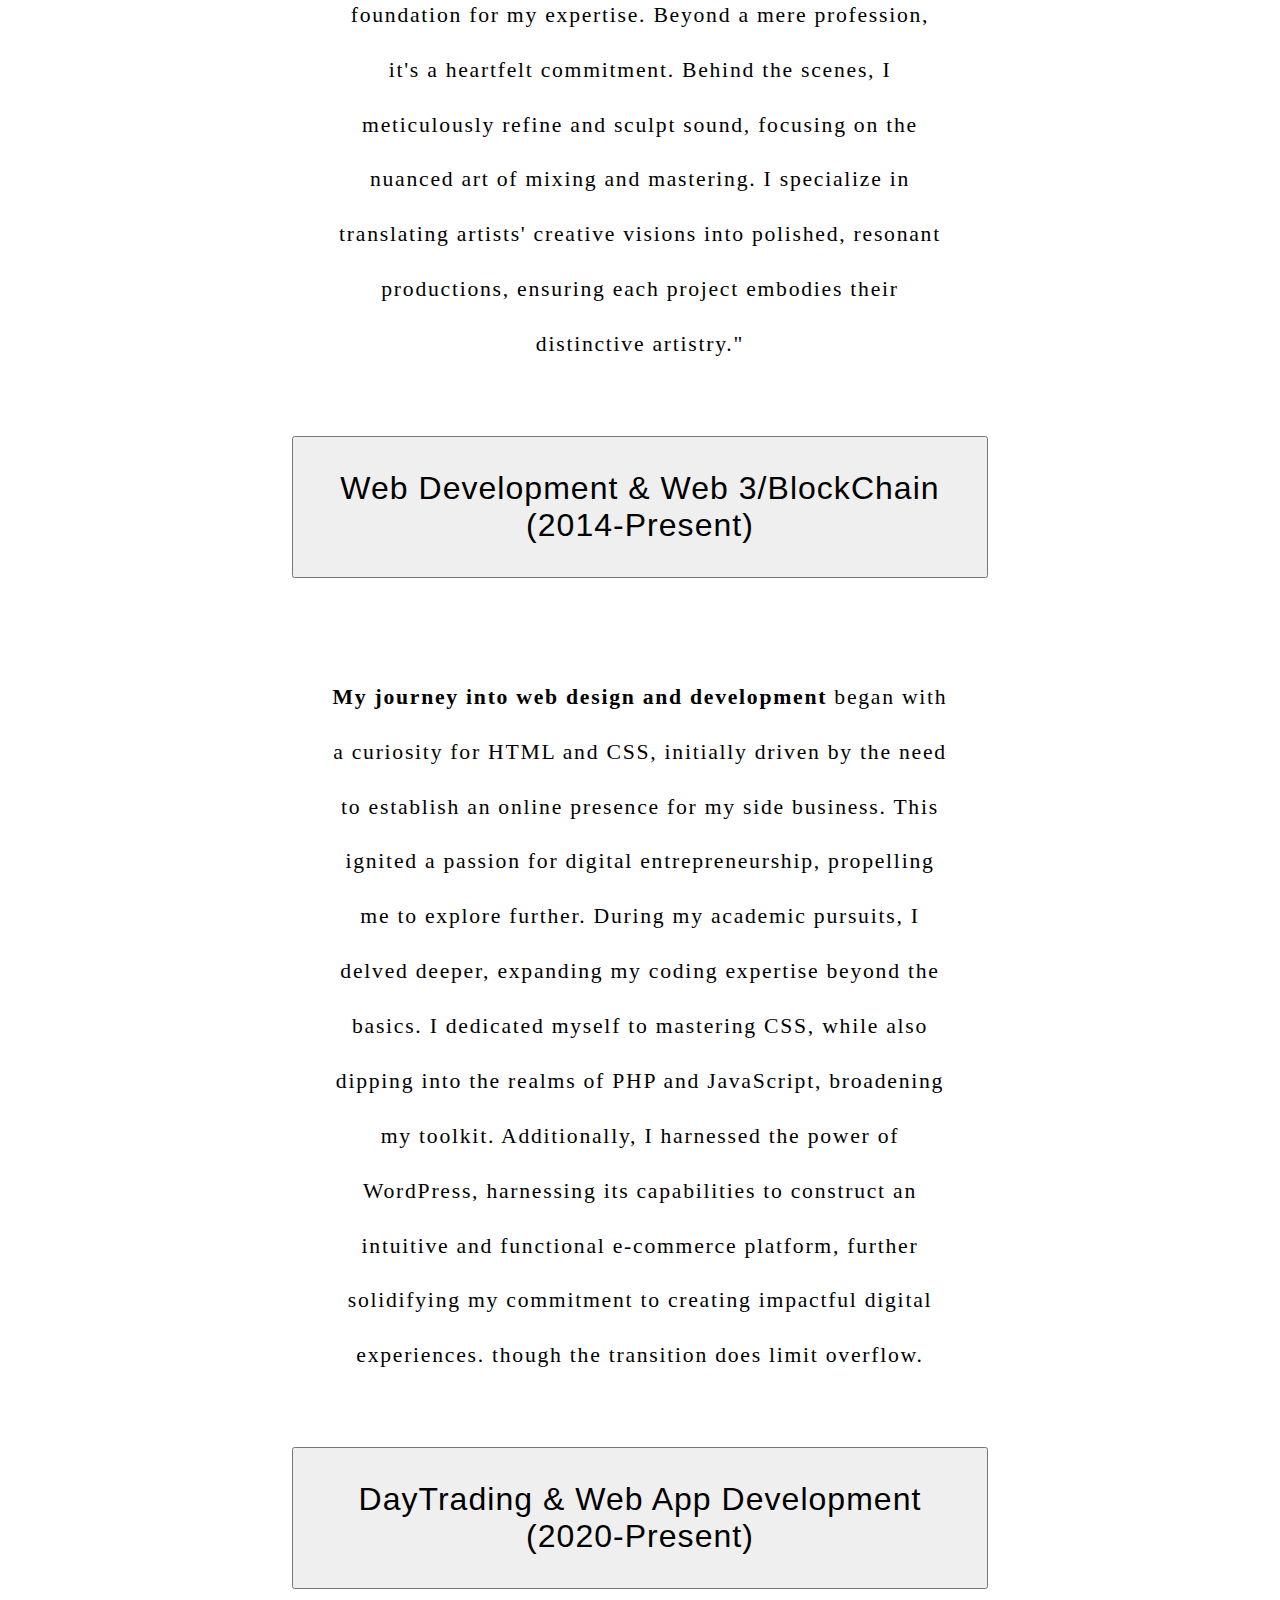
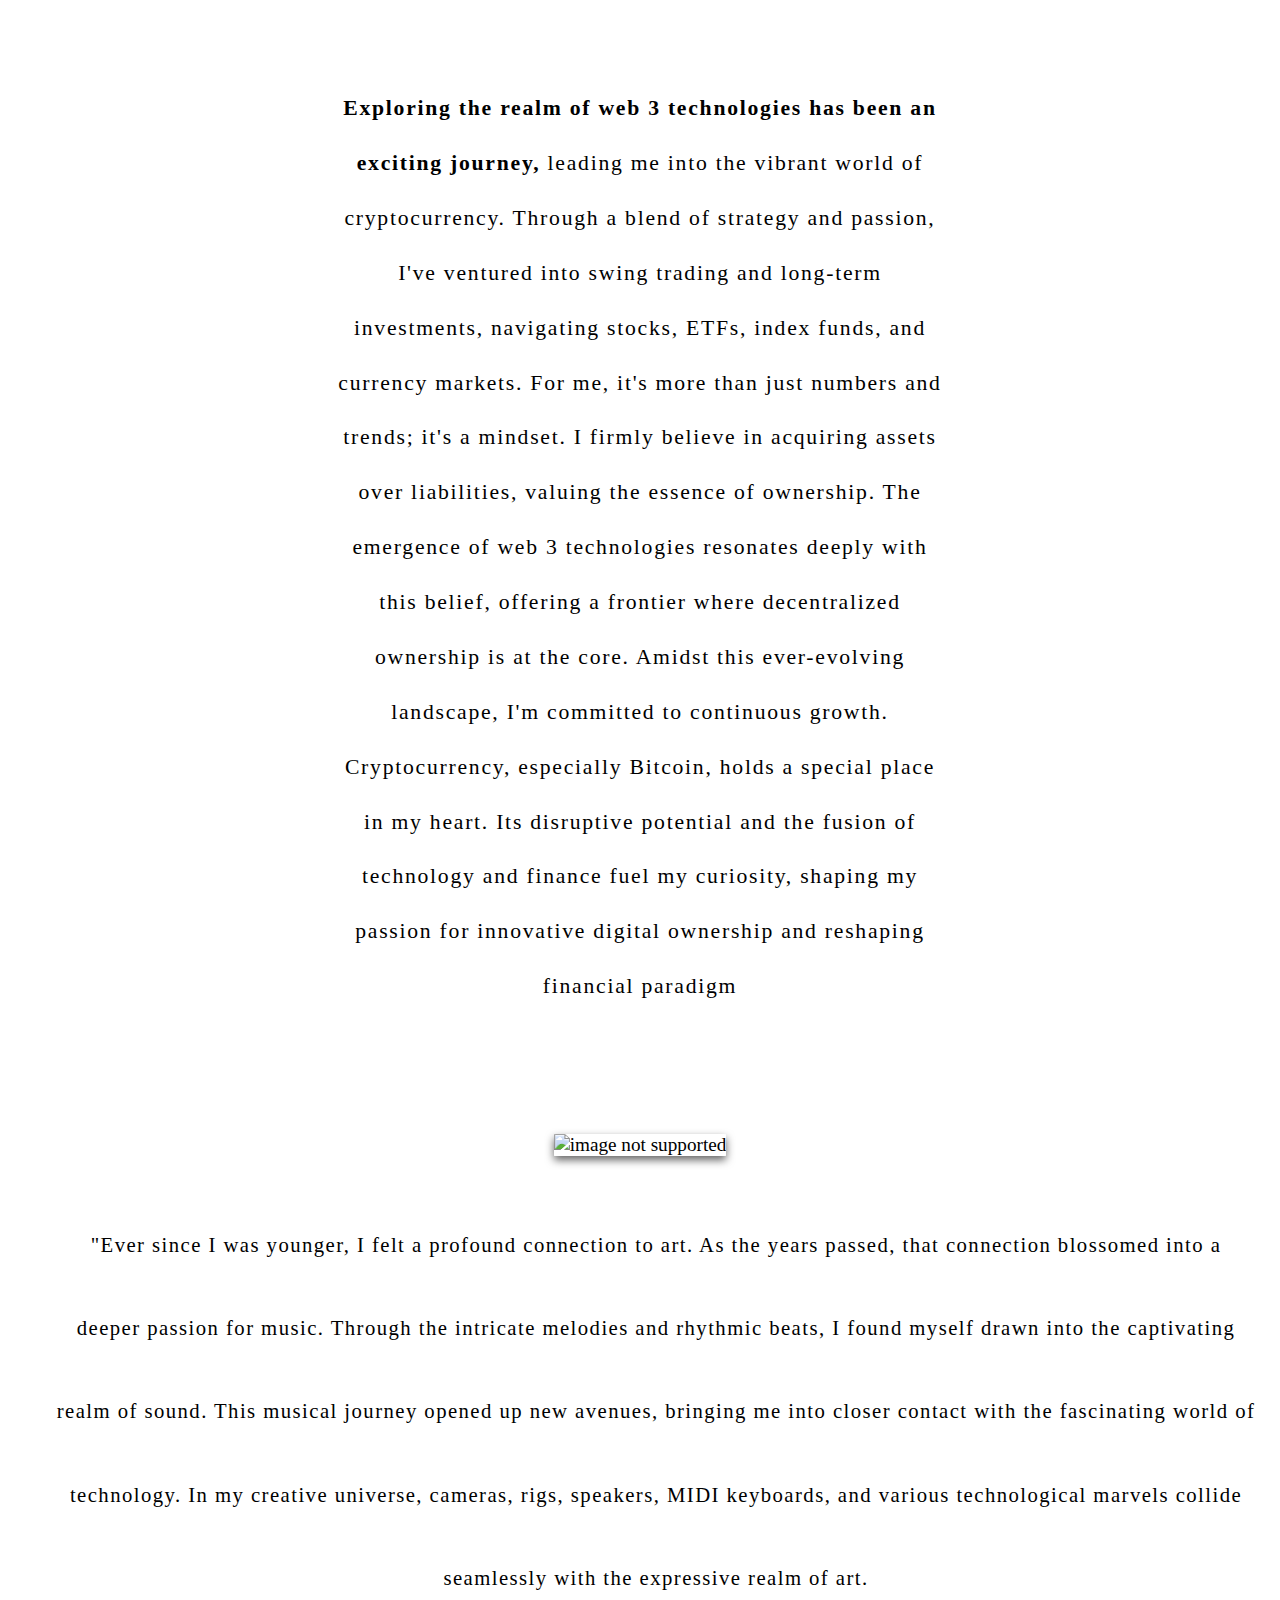
==== commit 85537223: "update D" ====
--- a/about.html
+++ b/about.html
@@ -4,7 +4,7 @@
 <head>
   <meta charset="utf-8" />
   <meta name="viewport" content="width=device-width, initial-scale=1" />
-  <title>Bootstrap demo</title>
+  <title>Zarius - Developer Portfolio - About</title>
   <link href="https://cdn.jsdelivr.net/npm/bootstrap@5.3.2/dist/css/bootstrap.min.css" rel="stylesheet"
     integrity="sha384-T3c6CoIi6uLrA9TneNEoa7RxnatzjcDSCmG1MXxSR1GAsXEV/Dwwykc2MPK8M2HN" crossorigin="anonymous" />
   <link rel="stylesheet" href="style.css" />
@@ -85,11 +85,17 @@
       </h2>
       <div id="panelsStayOpen-collapseThree" class="accordion-collapse collapse">
         <div class="accordion-body">
-          <strong>This is the third item's accordion body.</strong> It is hidden by default, until the collapse plugin
-          adds the appropriate classes that we use to style each element. These classes control the overall appearance,
-          as well as the showing and hiding via CSS transitions. You can modify any of this with custom CSS or
-          overriding our default variables. It's also worth noting that just about any HTML can go within the
-          <code>.accordion-body</code>, though the transition does limit overflow.
+          <strong> My journey into web design and development </strong>
+          began with a curiosity for HTML 
+          and CSS, initially driven by the need to establish an online presence for my side business. 
+          This ignited a passion for digital entrepreneurship, propelling me to explore further. 
+          During my academic pursuits, I delved deeper, expanding my coding expertise beyond the basics.
+           I dedicated myself to mastering CSS, while also dipping into the realms of PHP and JavaScript,
+            broadening my toolkit. Additionally, I harnessed the power of WordPress, harnessing its
+             capabilities to construct
+             an intuitive and functional 
+          e-commerce platform, further solidifying my commitment to creating impactful digital experiences.
+      though the transition does limit overflow.
         </div>
       </div>
 
@@ -113,11 +119,11 @@
       </h2>
       <div id="panelsStayOpen-collapseFour" class="accordion-collapse collapse">
         <div class="accordion-body">
-          <strong>This is the third item's accordion body.</strong> It is hidden by default, until the collapse plugin
-          adds the appropriate classes that we use to style each element. These classes control the overall appearance,
-          as well as the showing and hiding via CSS transitions. You can modify any of this with custom CSS or
-          overriding our default variables. It's also worth noting that just about any HTML can go within the
-          <code>.accordion-body</code>, though the transition does limit overflow.
+          <strong>Exploring the realm of web 3 technologies has been an exciting journey,</strong> leading me into the vibrant world of cryptocurrency. Through a blend of strategy and passion, I've ventured into swing trading and long-term investments, navigating stocks, ETFs, index funds, and currency markets.
+
+For me, it's more than just numbers and trends; it's a mindset. I firmly believe in acquiring assets over liabilities, valuing the essence of ownership. The emergence of web 3 technologies resonates deeply with this belief, offering a frontier where decentralized ownership is at the core.
+
+Amidst this ever-evolving landscape, I'm committed to continuous growth. Cryptocurrency, especially Bitcoin, holds a special place in my heart. Its disruptive potential and the fusion of technology and finance fuel my curiosity, shaping my passion for innovative digital ownership and reshaping financial paradigm
         </div>
       </div>
 
@@ -156,62 +162,7 @@
 
   <!-- Footer section below here for sure -->
 
-  <div class="footer">
 
-    <div class="footer-container">
-
-
-
-
-      <div class="footer-contact-row">
-
-        <div class="row">
-
-
-          <div class="col-6">
-
-            <li>Home</li>
-            <li>About</li>
-            <li>Projects</li>
-
-          </div>
-
-          <div class="col-6">
-
-            <li>GRNZ</li>
-            <li>TRUCKFIN</li>
-            <li>DELIGHT </li>
-
-          </div>
-
-
-        </div>
-
-      </div>
-
-
-
-
-    </div>
-
-
-
-
-    <ul class="Bottom-Footer-Container">
-
-      <li>Github</li>
-      <li>Contact</li>
-      <li>HCC CAreer Hub - Profile</li>
-
-    </ul>
-
-
-
-
-
-
-
-  </div>
 
 
 </div>
--- a/style.css
+++ b/style.css
@@ -131,7 +131,12 @@
   }
   
 
-
+.About-Content{
+
+
+margin-bottom: 32rem;
+
+}
 
 
   /* About Me Section  */
@@ -146,9 +151,9 @@
 
 .about-img{
 
-width: 700px;
-border-radius: 3%;
-
+width: 1200px;
+border-radius: 1.3%;
+box-shadow: 0px 4px 8px rgba(0, 0, 0, 0.615); /* Adjust values for horizontal offset, vertical offset, blur radius, and color */
 }
 
 
@@ -190,8 +195,8 @@
 width: 1200px;
 float: none;
 border-radius: 84px;
-padding: 45px;
-
+
+box-shadow: 0px 4px 8px rgba(0, 0, 0, 0.455); /* Adjust values for horizontal offset, vertical offset, blur radius, and color */
 }
 
 .hero-title{
@@ -356,10 +361,11 @@
 /* Websites Css styles */
 
 .about-paragraph-1 {
-width: 900px;
-font-size: .92em;
+width: 1200px;
+font-size: 1.08em;
 padding: 3rem;
-
+line-height: 5.2rem;
+letter-spacing: 0.09rem;
 
 
 margin: auto;
@@ -454,4 +460,13 @@
 
 height: 200px;
 
+}
+
+
+
+.Create-Product-Title{
+
+
+margin-top: 22.4rem;
+margin-bottom: 12.2rem;
 }